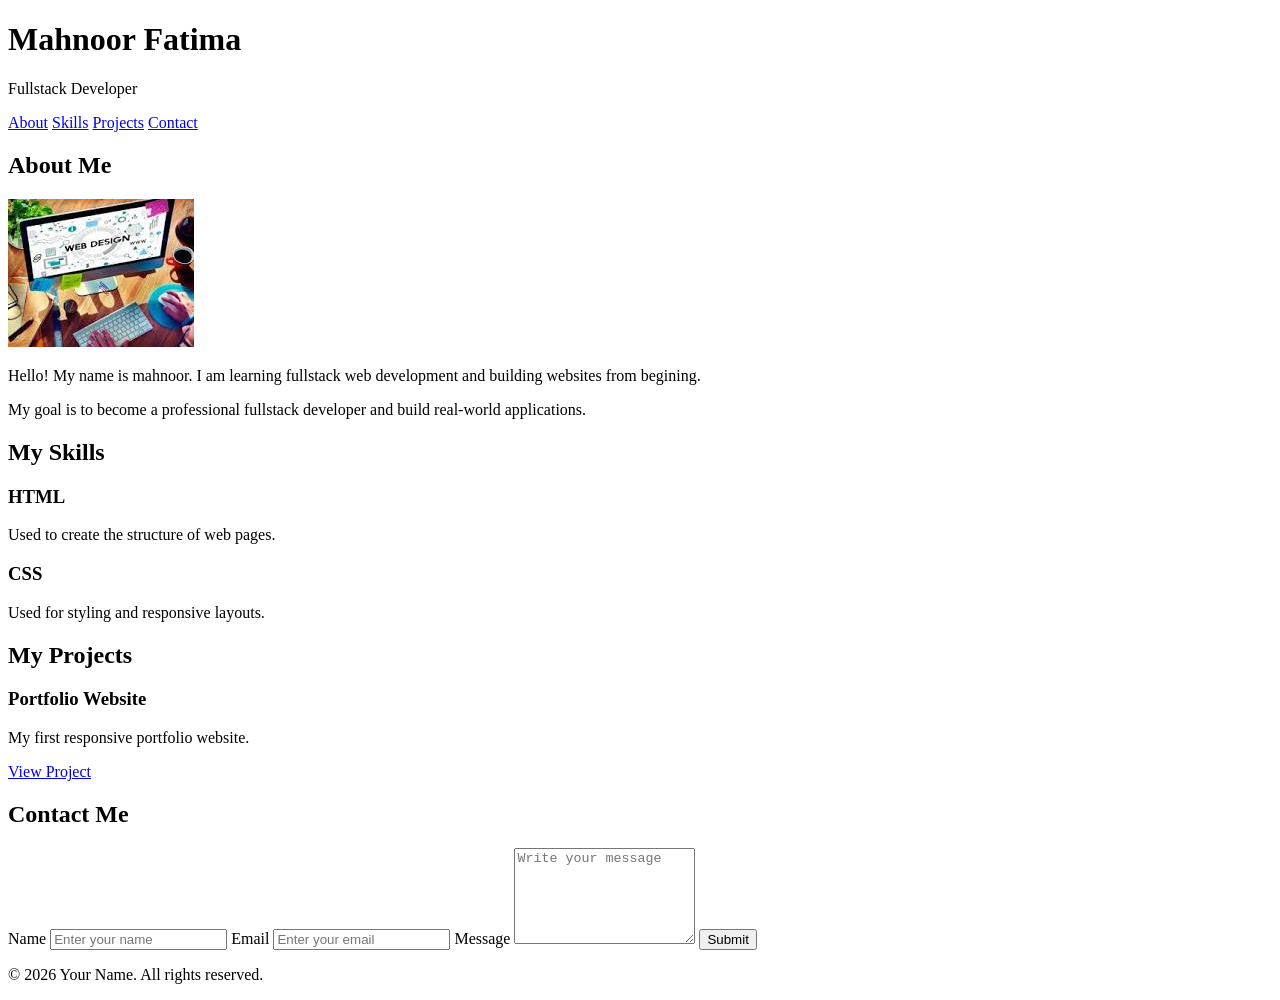
==== index.html @ 17752e05 "Create Week 1 portfolio" ====
<!DOCTYPE html>
<html lang="en">
<head>
    <meta charset="UTF-8">

    <meta name="viewport" content="width=device-width, initial-scale=1.0">

    <title>My Portfolio</title>

    <link rel="stylesheet" href="styles.css">
</head>

<body>

    <header class="header">
        <div class="container">
            <h1>Mahnoor Fatima</h1>
            <p> Fullstack Developer</p>

            <nav class="navbar">
                <a href="index.html">About</a>
                <a href="index.html#skills">Skills</a>
                <a href="projects.html">Projects</a>
                <a href="contact.html">Contact</a>
            </nav>
        </div>
    </header>

    <main>

        <!-- About Section -->
        <section id="about" class="section">
            <div class="container">
                <h2>About Me</h2>

                <div class="about-content">
                    <img
                        src="webtechnology.png"
                        alt="Profile picture"
                    >

                    <div>
                        <p>
                            Hello! My name is mahnoor. I am learning fullstack
                            web development and building websites from begining.
                        </p>
                        <p>
                            My goal is to become a professional fullstack
                            developer and build real-world applications.
                        </p>
                    </div>
                </div>
            </div>
        </section>


        <!-- Skills Section -->
        <section id="skills" class="section">
            <div class="container">
                <h2>My Skills</h2>

                <div class="skills-grid">

                    <div class="card">
                        <h3>HTML</h3>
                        <p>
                            Used to create the structure of web pages.
                        </p>
                    </div>

                    <div class="card">
                        <h3>CSS</h3>
                        <p>
                            Used for styling and responsive layouts.
                        </p>
                    </div>
                 
                </div>
            </div>
        </section>


        <!-- Projects Section -->
        <section id="projects" class="section">
            <div class="container">
                <h2>My Projects</h2>

                <div class="projects-grid">

                    <div class="card">
                        <h3>Portfolio Website</h3>
                        <p>
                            My first responsive portfolio website.
                        </p>
                        <a href="projects.html">View Project</a>
                    </div>

                    
            </div>
        </section>


        <!-- Contact Section -->
        <section id="contact" class="section">
            <div class="container">

                <h2>Contact Me</h2>

                <form class="contact-form">

                    <label for="name">Name</label>
                    <input
                        type="text"
                        id="name"
                        name="name"
                        placeholder="Enter your name"
                        required
                    >

                    <label for="email">Email</label>
                    <input
                        type="email"
                        id="email"
                        name="email"
                        placeholder="Enter your email"
                        required
                    >

                    <label for="message">Message</label>
                    <textarea
                        id="message"
                        name="message"
                        rows="6"
                        placeholder="Write your message"
                    ></textarea>

                    <button type="submit">Submit</button>

                </form>

            </div>
        </section>

    </main>


    <footer class="footer">
        <p>&copy; 2026 Your Name. All rights reserved.</p>
    </footer>

</body>
</html>
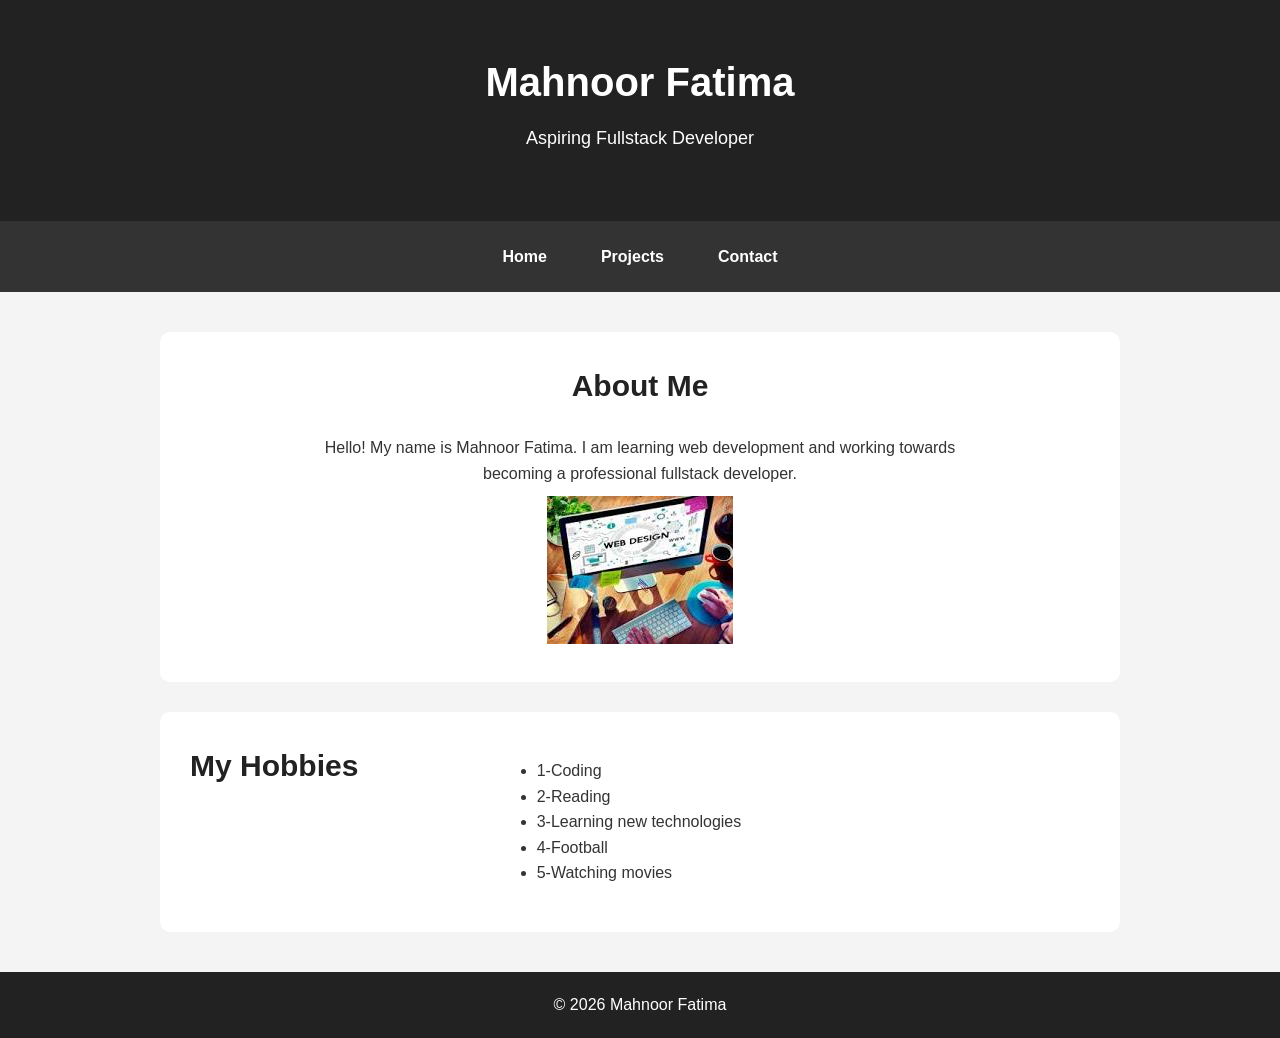
==== commit cdef8f65: "Improve portfolio design and responsivness" ====
--- a/index.html
+++ b/index.html
@@ -1,152 +1,67 @@
 <!DOCTYPE html>
 <html lang="en">
+
 <head>
     <meta charset="UTF-8">
-
     <meta name="viewport" content="width=device-width, initial-scale=1.0">
 
-    <title>My Portfolio</title>
+    <title>Mahnoor Fatima | Portfolio</title>
 
-    <link rel="stylesheet" href="styles.css">
+    <link rel="stylesheet" href="style.css">
 </head>
 
 <body>
 
-    <header class="header">
-        <div class="container">
-            <h1>Mahnoor Fatima</h1>
-            <p> Fullstack Developer</p>
+    <header>
+        <h1>Mahnoor Fatima</h1>
+        <p>Aspiring Fullstack Developer</p>
+    </header>
 
-            <nav class="navbar">
-                <a href="index.html">About</a>
-                <a href="index.html#skills">Skills</a>
-                <a href="projects.html">Projects</a>
-                <a href="contact.html">Contact</a>
-            </nav>
-        </div>
-    </header>
+
+    <nav>
+        <a href="index.html">Home</a>
+        <a href="projects.html">Projects</a>
+        <a href="contact.html">Contact</a>
+    </nav>
+
 
     <main>
 
-        <!-- About Section -->
-        <section id="about" class="section">
-            <div class="container">
-                <h2>About Me</h2>
+        <section class="about">
+            <h2>About Me</h2>
 
-                <div class="about-content">
-                    <img
-                        src="webtechnology.png"
-                        alt="Profile picture"
-                    >
+            <p>
+                Hello! My name is Mahnoor Fatima.
+                I am learning web development and
+                working towards becoming a professional
+                fullstack developer.
+            </p>
 
-                    <div>
-                        <p>
-                            Hello! My name is mahnoor. I am learning fullstack
-                            web development and building websites from begining.
-                        </p>
-                        <p>
-                            My goal is to become a professional fullstack
-                            developer and build real-world applications.
-                        </p>
-                    </div>
-                </div>
-            </div>
+            <img src="webtechnology.png" alt="Web Technology">
         </section>
 
 
-        <!-- Skills Section -->
-        <section id="skills" class="section">
-            <div class="container">
-                <h2>My Skills</h2>
+        <section class="hobbies">
 
-                <div class="skills-grid">
+            <h2>My Hobbies</h2>
 
-                    <div class="card">
-                        <h3>HTML</h3>
-                        <p>
-                            Used to create the structure of web pages.
-                        </p>
-                    </div>
+            <ul>
+                <li>1-Coding</li>
+                <li>2-Reading</li>
+                <li>3-Learning new technologies</li>
+                <li>4-Football</li>
+                <li>5-Watching movies</li>
+            </ul>
 
-                    <div class="card">
-                        <h3>CSS</h3>
-                        <p>
-                            Used for styling and responsive layouts.
-                        </p>
-                    </div>
-                 
-                </div>
-            </div>
-        </section>
-
-
-        <!-- Projects Section -->
-        <section id="projects" class="section">
-            <div class="container">
-                <h2>My Projects</h2>
-
-                <div class="projects-grid">
-
-                    <div class="card">
-                        <h3>Portfolio Website</h3>
-                        <p>
-                            My first responsive portfolio website.
-                        </p>
-                        <a href="projects.html">View Project</a>
-                    </div>
-
-                    
-            </div>
-        </section>
-
-
-        <!-- Contact Section -->
-        <section id="contact" class="section">
-            <div class="container">
-
-                <h2>Contact Me</h2>
-
-                <form class="contact-form">
-
-                    <label for="name">Name</label>
-                    <input
-                        type="text"
-                        id="name"
-                        name="name"
-                        placeholder="Enter your name"
-                        required
-                    >
-
-                    <label for="email">Email</label>
-                    <input
-                        type="email"
-                        id="email"
-                        name="email"
-                        placeholder="Enter your email"
-                        required
-                    >
-
-                    <label for="message">Message</label>
-                    <textarea
-                        id="message"
-                        name="message"
-                        rows="6"
-                        placeholder="Write your message"
-                    ></textarea>
-
-                    <button type="submit">Submit</button>
-
-                </form>
-
-            </div>
         </section>
 
     </main>
 
 
-    <footer class="footer">
-        <p>&copy; 2026 Your Name. All rights reserved.</p>
+    <footer>
+        <p>&copy; 2026 Mahnoor Fatima</p>
     </footer>
 
 </body>
+
 </html>
--- a/style.css
+++ b/style.css
@@ -0,0 +1,352 @@
+/* =========================
+   GENERAL STYLES
+========================= */
+
+* {
+    box-sizing: border-box;
+}
+
+html {
+    scroll-behavior: smooth;
+}
+
+body {
+    margin: 0;
+    font-family: Arial, sans-serif;
+    background-color: #f4f4f4;
+    color: #333;
+    line-height: 1.6;
+}
+
+
+/* =========================
+   HEADER
+========================= */
+
+header {
+    text-align: center;
+    background-color: #222;
+    color: white;
+    padding: 50px 20px;
+}
+
+header h1 {
+    margin: 0;
+    font-size: 40px;
+}
+
+header p {
+    margin-top: 10px;
+    font-size: 18px;
+}
+
+
+/* =========================
+   NAVIGATION BAR
+========================= */
+
+nav {
+    display: flex;
+    justify-content: center;
+    align-items: center;
+    gap: 30px;
+    background-color: #333;
+    padding: 15px 20px;
+}
+
+nav a {
+    color: white;
+    text-decoration: none;
+    font-weight: bold;
+    padding: 8px 12px;
+    border-radius: 5px;
+}
+
+nav a:hover {
+    background-color: #555;
+}
+
+
+/* =========================
+   MAIN CONTENT
+========================= */
+
+main {
+    max-width: 1000px;
+    margin: 40px auto;
+    padding: 0 20px;
+}
+
+section {
+    background-color: white;
+    padding: 30px;
+    margin-bottom: 30px;
+    border-radius: 10px;
+}
+
+
+/* =========================
+   HEADINGS
+========================= */
+
+h2 {
+    margin-top: 0;
+    font-size: 30px;
+    color: #222;
+}
+
+h3 {
+    color: #333;
+}
+
+
+/* =========================
+   ABOUT SECTION
+========================= */
+
+.about {
+    text-align: center;
+}
+
+.about p {
+    max-width: 700px;
+    margin: 10px auto;
+}
+
+
+/* =========================
+   PROFILE IMAGE
+========================= */
+
+.profile-image {
+    display: block;
+    width: 200px;
+    height: 200px;
+    object-fit: cover;
+    margin: 20px auto;
+    border-radius: 50%;
+}
+
+
+/* =========================
+   HOBBIES
+========================= */
+
+.hobbies {
+    display: grid;
+    grid-template-columns: repeat(3, 1fr);
+    gap: 20px;
+}
+
+.hobby-card {
+    background-color: #fafafa;
+    border: 1px solid #ddd;
+    padding: 20px;
+    text-align: center;
+    border-radius: 10px;
+}
+
+
+/* =========================
+   PROJECTS PAGE
+========================= */
+
+.project-grid {
+    display: grid;
+    grid-template-columns: repeat(3, 1fr);
+    gap: 20px;
+}
+
+.project-card {
+    background-color: #fafafa;
+    border: 1px solid #ddd;
+    padding: 25px;
+    border-radius: 10px;
+    transition: transform 0.2s ease;
+}
+
+.project-card:hover {
+    transform: translateY(-5px);
+}
+
+.project-card h3 {
+    margin-top: 0;
+}
+
+
+/* =========================
+   PROJECT BUTTON
+========================= */
+
+.project-button {
+    display: inline-block;
+    margin-top: 10px;
+    padding: 10px 15px;
+    background-color: #222;
+    color: white;
+    text-decoration: none;
+    border-radius: 6px;
+}
+
+.project-button:hover {
+    background-color: #555;
+}
+
+
+/* =========================
+   CONTACT PAGE
+========================= */
+
+.contact {
+    text-align: center;
+}
+
+.contact-info {
+    max-width: 600px;
+    margin: 0 auto;
+}
+
+.contact-info p {
+    margin: 15px 0;
+}
+
+
+/* =========================
+   CONTACT FORM
+========================= */
+
+form {
+    max-width: 600px;
+    margin: 20px auto;
+    display: flex;
+    flex-direction: column;
+    gap: 10px;
+}
+
+label {
+    font-weight: bold;
+    margin-top: 10px;
+}
+
+input,
+textarea {
+    width: 100%;
+    padding: 12px;
+    font-size: 16px;
+    border: 1px solid #ccc;
+    border-radius: 6px;
+    font-family: Arial, sans-serif;
+}
+
+textarea {
+    min-height: 150px;
+    resize: vertical;
+}
+
+button {
+    padding: 12px;
+    margin-top: 10px;
+    font-size: 16px;
+    background-color: #222;
+    color: white;
+    border: none;
+    border-radius: 6px;
+    cursor: pointer;
+}
+
+button:hover {
+    background-color: #555;
+}
+
+
+/* =========================
+   FOOTER
+========================= */
+
+footer {
+    text-align: center;
+    background-color: #222;
+    color: white;
+    padding: 20px;
+    margin-top: 40px;
+}
+
+footer p {
+    margin: 0;
+}
+
+
+/* =========================
+   TABLET RESPONSIVE
+========================= */
+
+@media (max-width: 768px) {
+
+    header {
+        padding: 40px 20px;
+    }
+
+    header h1 {
+        font-size: 32px;
+    }
+
+    .project-grid {
+        grid-template-columns: repeat(2, 1fr);
+    }
+
+    .hobbies {
+        grid-template-columns: repeat(2, 1fr);
+    }
+}
+
+
+/* =========================
+   MOBILE RESPONSIVE
+========================= */
+
+@media (max-width: 600px) {
+
+    header h1 {
+        font-size: 28px;
+    }
+
+    header p {
+        font-size: 16px;
+    }
+
+    nav {
+        flex-direction: column;
+        gap: 8px;
+    }
+
+    nav a {
+        width: 100%;
+        text-align: center;
+    }
+
+    main {
+        margin: 20px auto;
+        padding: 0 15px;
+    }
+
+    section {
+        padding: 20px;
+    }
+
+    h2 {
+        font-size: 25px;
+    }
+
+    .project-grid {
+        grid-template-columns: 1fr;
+    }
+
+    .hobbies {
+        grid-template-columns: 1fr;
+    }
+
+    .profile-image {
+        width: 160px;
+        height: 160px;
+    }
+}
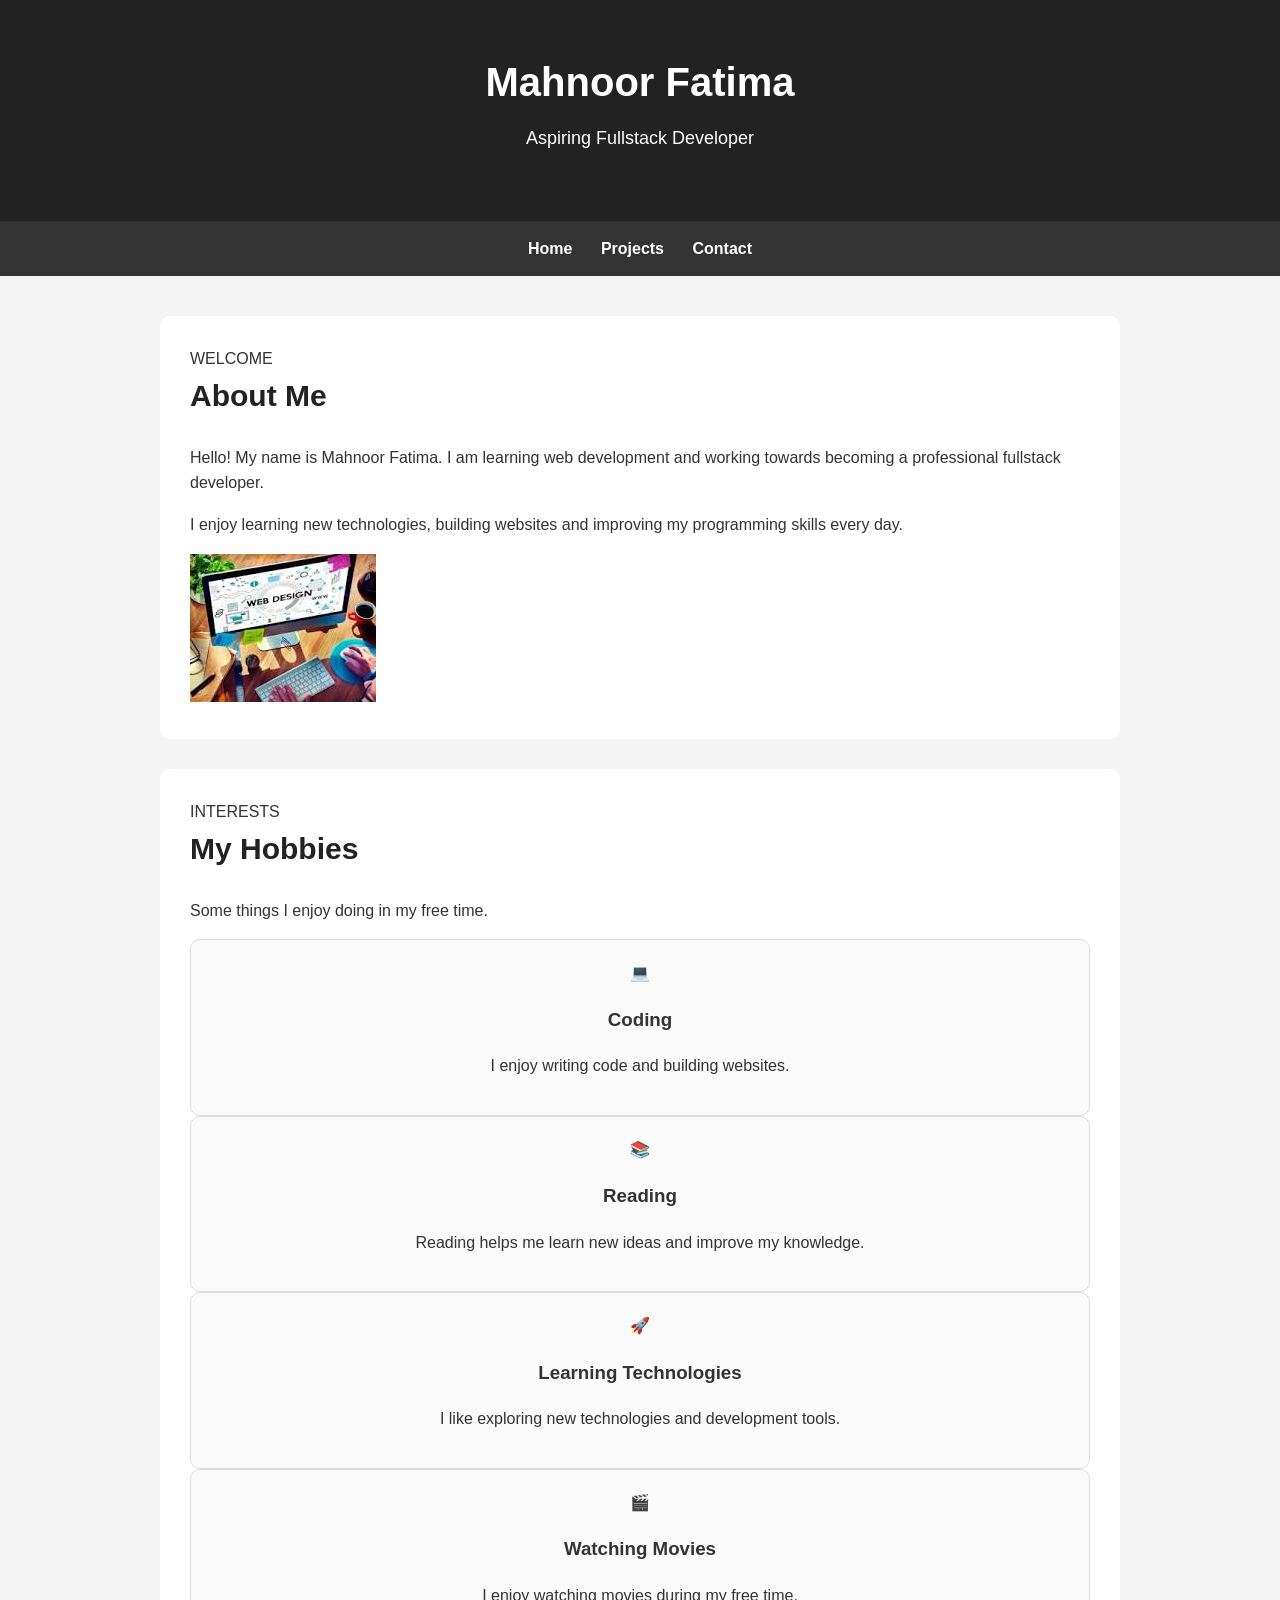
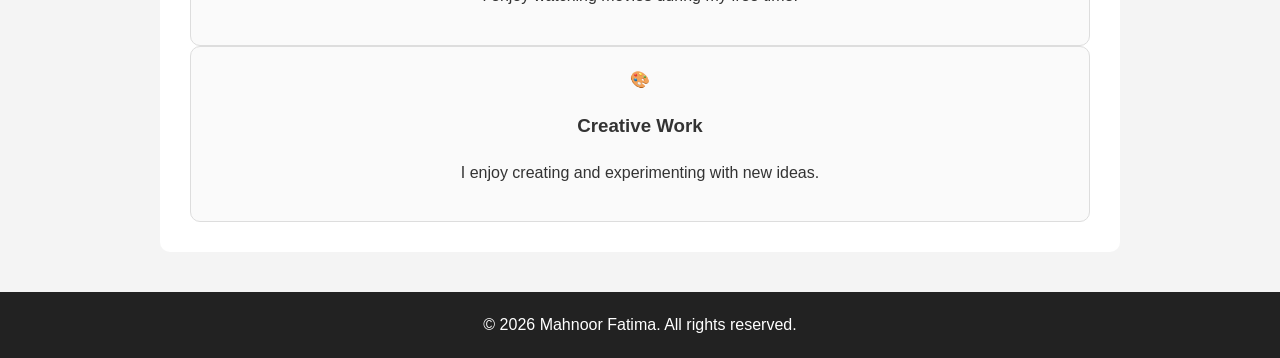
==== commit a6680b30: "improve design" ====
--- a/index.html
+++ b/index.html
@@ -12,54 +12,195 @@
 
 <body>
 
-    <header>
-        <h1>Mahnoor Fatima</h1>
-        <p>Aspiring Fullstack Developer</p>
+    
+    <header class="header">
+        <div class="container">
+
+            <h1>Mahnoor Fatima</h1>
+
+            <p>Aspiring Fullstack Developer</p>
+
+        </div>
     </header>
 
 
-    <nav>
-        <a href="index.html">Home</a>
-        <a href="projects.html">Projects</a>
-        <a href="contact.html">Contact</a>
+    <!-- Navigation -->
+    <nav class="navbar">
+
+        <div class="container nav-container">
+
+            <a href="index.html" class="active">Home</a>
+
+            <a href="projects.html">Projects</a>
+
+            <a href="contact.html">Contact</a>
+
+        </div>
+
     </nav>
 
 
+    <!-- Main Content -->
     <main>
 
-        <section class="about">
-            <h2>About Me</h2>
+        <!-- About Section -->
+        <section class="section">
+
+            <div class="container">
+
+                <div class="about-card">
+
+                    <div class="about-text">
+
+                        <span class="section-tag">WELCOME</span>
+
+                        <h2>About Me</h2>
+
+                        <p>
+                            Hello! My name is Mahnoor Fatima.
+                            I am learning web development and
+                            working towards becoming a professional
+                            fullstack developer.
+                        </p>
+
+                        <p>
+                            I enjoy learning new technologies,
+                            building websites and improving my
+                            programming skills every day.
+                        </p>
+
+                    </div>
+
+
+                    <div class="about-image">
+
+                        <img src="webtechnology.png" alt="Web Technology">
+
+                    </div>
+
+                </div>
+
+            </div>
+
+        </section>
+
+
+        <!-- Hobbies Section -->
+        <section class="section hobbies-section">
+
+            <div class="container">
+
+                <div class="section-heading">
+
+                    <span class="section-tag">INTERESTS</span>
+
+                    <h2>My Hobbies</h2>
+
+                    <p>
+                        Some things I enjoy doing in my free time.
+                    </p>
+
+                </div>
+
+
+                <div class="hobby-grid">
+
+                    <!-- Hobby 1 -->
+                    <div class="hobby-card">
+
+                        <div class="hobby-icon">💻</div>
+
+                        <h3>Coding</h3>
+
+                        <p>
+                            I enjoy writing code and building
+                            websites.
+                        </p>
+
+                    </div>
+
+
+                    <!-- Hobby 2 -->
+                    <div class="hobby-card">
+
+                        <div class="hobby-icon">📚</div>
+
+                        <h3>Reading</h3>
+
+                        <p>
+                            Reading helps me learn new ideas
+                            and improve my knowledge.
+                        </p>
+
+                    </div>
+
+
+                    <!-- Hobby 3 -->
+                    <div class="hobby-card">
+
+                        <div class="hobby-icon">🚀</div>
+
+                        <h3>Learning Technologies</h3>
+
+                        <p>
+                            I like exploring new technologies
+                            and development tools.
+                        </p>
+
+                    </div>
+
+
+                
+
+                    <!-- Hobby 5 -->
+                    <div class="hobby-card">
+
+                        <div class="hobby-icon">🎬</div>
+
+                        <h3>Watching Movies</h3>
+
+                        <p>
+                            I enjoy watching movies during
+                            my free time.
+                        </p>
+
+                    </div>
+
+
+                    <!-- Hobby 6 -->
+                    <div class="hobby-card">
+
+                        <div class="hobby-icon">🎨</div>
+
+                        <h3>Creative Work</h3>
+
+                        <p>
+                            I enjoy creating and experimenting
+                            with new ideas.
+                        </p>
+
+                    </div>
+
+                </div>
+
+            </div>
+
+        </section>
+
+    </main>
+
+
+    <!-- Footer -->
+    <footer class="footer">
+
+        <div class="container">
 
             <p>
-                Hello! My name is Mahnoor Fatima.
-                I am learning web development and
-                working towards becoming a professional
-                fullstack developer.
+                &copy; 2026 Mahnoor Fatima. All rights reserved.
             </p>
 
-            <img src="webtechnology.png" alt="Web Technology">
-        </section>
-
-
-        <section class="hobbies">
-
-            <h2>My Hobbies</h2>
-
-            <ul>
-                <li>1-Coding</li>
-                <li>2-Reading</li>
-                <li>3-Learning new technologies</li>
-                <li>4-Football</li>
-                <li>5-Watching movies</li>
-            </ul>
-
-        </section>
-
-    </main>
-
-
-    <footer>
-        <p>&copy; 2026 Mahnoor Fatima</p>
+        </div>
+
     </footer>
 
 </body>
--- a/style.css
+++ b/style.css
@@ -1,6 +1,4 @@
-/* =========================
-   GENERAL STYLES
-========================= */
+
 
 * {
     box-sizing: border-box;
@@ -18,11 +16,6 @@
     line-height: 1.6;
 }
 
-
-/* =========================
-   HEADER
-========================= */
-
 header {
     text-align: center;
     background-color: #222;
@@ -36,14 +29,14 @@
 }
 
 header p {
+
     margin-top: 10px;
     font-size: 18px;
-}
-
-
-/* =========================
-   NAVIGATION BAR
-========================= */
+
+}
+
+
+
 
 nav {
     display: flex;
@@ -52,6 +45,7 @@
     gap: 30px;
     background-color: #333;
     padding: 15px 20px;
+
 }
 
 nav a {
@@ -66,11 +60,6 @@
     background-color: #555;
 }
 
-
-/* =========================
-   MAIN CONTENT
-========================= */
-
 main {
     max-width: 1000px;
     margin: 40px auto;
@@ -85,9 +74,6 @@
 }
 
 
-/* =========================
-   HEADINGS
-========================= */
 
 h2 {
     margin-top: 0;
@@ -99,11 +85,6 @@
     color: #333;
 }
 
-
-/* =========================
-   ABOUT SECTION
-========================= */
-
 .about {
     text-align: center;
 }
@@ -112,11 +93,6 @@
     max-width: 700px;
     margin: 10px auto;
 }
-
-
-/* =========================
-   PROFILE IMAGE
-========================= */
 
 .profile-image {
     display: block;
@@ -126,12 +102,6 @@
     margin: 20px auto;
     border-radius: 50%;
 }
-
-
-/* =========================
-   HOBBIES
-========================= */
-
 .hobbies {
     display: grid;
     grid-template-columns: repeat(3, 1fr);
@@ -145,12 +115,6 @@
     text-align: center;
     border-radius: 10px;
 }
-
-
-/* =========================
-   PROJECTS PAGE
-========================= */
-
 .project-grid {
     display: grid;
     grid-template-columns: repeat(3, 1fr);
@@ -172,11 +136,6 @@
 .project-card h3 {
     margin-top: 0;
 }
-
-
-/* =========================
-   PROJECT BUTTON
-========================= */
 
 .project-button {
     display: inline-block;
@@ -193,13 +152,11 @@
 }
 
 
-/* =========================
-   CONTACT PAGE
-========================= */
 
 .contact {
     text-align: center;
 }
+
 
 .contact-info {
     max-width: 600px;
@@ -207,13 +164,11 @@
 }
 
 .contact-info p {
+
     margin: 15px 0;
 }
 
 
-/* =========================
-   CONTACT FORM
-========================= */
 
 form {
     max-width: 600px;
@@ -248,7 +203,7 @@
     margin-top: 10px;
     font-size: 16px;
     background-color: #222;
-    color: white;
+    color: rgb(232, 219, 219);
     border: none;
     border-radius: 6px;
     cursor: pointer;
@@ -259,9 +214,7 @@
 }
 
 
-/* =========================
-   FOOTER
-========================= */
+
 
 footer {
     text-align: center;
@@ -276,9 +229,7 @@
 }
 
 
-/* =========================
-   TABLET RESPONSIVE
-========================= */
+
 
 @media (max-width: 768px) {
 
@@ -300,9 +251,7 @@
 }
 
 
-/* =========================
-   MOBILE RESPONSIVE
-========================= */
+
 
 @media (max-width: 600px) {
 
